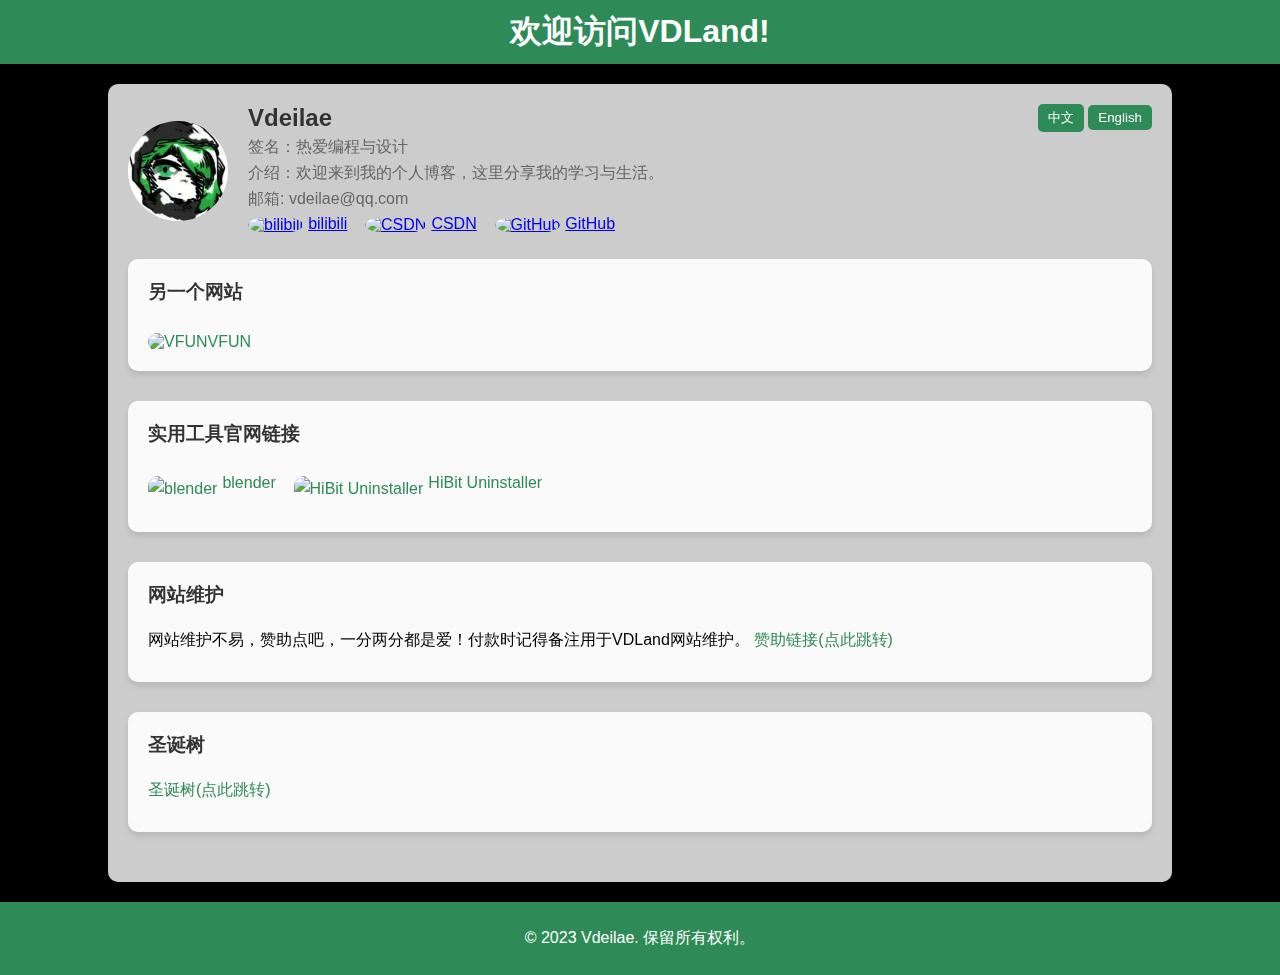
==== index.html @ bed42067 "Update index.html" ====
<!DOCTYPE html>
<html>
<head>
<meta name="viewport" content="width=device-width,initial-scale=1.0,maximum-scale=1.0,minimum-scale=1.0,user-scalable=no">
<link rel="shortcut icon" href="./res/images/logo.ico" type="image/x-icon">
<link rel="stylesheet" type="text/css" href="./css/Index.css">

<title>VDLand-Index</title>
</head>

<body>
<div class="header">
    <h1>欢迎访问VDLand!</h1>
</div>

<div class="content">
    <div class="language-switch">
        <button id="lang-cn">中文</button>
        <button id="lang-en">English</button>
    </div>
    <div class="profile">
        <img src="./res/images/avatar.jpg" alt="头像">
        <div class="profile-info">
            <h2>Vdeilae</h2>
            <p id="signature">签名：热爱编程与设计</p>
            <p id="introduction">介绍：欢迎来到我的个人博客，这里分享我的学习与生活。</p>
            <p id="email">邮箱: vdeilae@qq.com</p>
            <p class="LinkWebsite">
                <a href="https://space.bilibili.com/292076843"><img src="https://space.bilibili.com/favicon.ico" alt="bilibili">bilibili</a>&nbsp;&nbsp;&nbsp;
                <a href="https://blog.csdn.net/qq_37371407"><img src="https://blog.csdn.net/favicon.ico" alt="CSDN">CSDN</a>&nbsp;&nbsp;&nbsp;
                <a href="https://github.com/Vdeilae"><img src="https://github.com/favicon.ico" alt="GitHub">GitHub</a>&nbsp;&nbsp;&nbsp;
            </p>
        </div>
    </div>

    <div >
        <h3></h3>

    </div>

    <div class="card">
        <h3 id="maintenance-title">另一个网站</h3>
        <a href="http://vfun.top:2001"><img src="http://vfun.top:2001/favicon.ico" alt="VFUN">VFUN</a>&nbsp;&nbsp;&nbsp;
    </div>

    <div class="card">
        <h3 id="tools-title">实用工具官网链接</h3>
        <p class="LinkWebsite">
            <a href="https://www.blender.org/"><img src="https://www.blender.org/favicon.ico" alt="blender">blender</a>&nbsp;&nbsp;&nbsp;
            <a href="https://hibitsoft.ir/Uninstaller.html"><img src="https://hibitsoft.ir/favicon.ico" alt="HiBit Uninstaller">HiBit Uninstaller</a>&nbsp;&nbsp;&nbsp;
        </p>
    </div>

    <div class="card">
        <h3 id="maintenance-title">网站维护</h3>
        <p id="maintenance-text">
            网站维护不易，赞助点吧，一分两分都是爱！付款时记得备注用于VDLand网站维护。
            <a href="./sponsor.html">赞助链接(点此跳转)</a>
        </p>
    </div>

    <div class="card">
        <h3 id="christmas-title">圣诞树</h3>
        <p id="christmas-text">
            <a href="./christmas.html">圣诞树(点此跳转)</a>
        </p>
    </div>
</div>

<div class="footer">
    <p>&copy; 2023 Vdeilae. 保留所有权利。</p>
</div>

<canvas id="matrix"></canvas>
<script src="./js/Index.js"></script>

</body>
</html>
---- css/Index.css ----
body {
    font-family: Arial, sans-serif;
    background-color: #000;
    margin: 0;
    padding: 0;
    /* overflow-x: hidden; 只隐藏水平滚动条 */
}
.header {
    background-color: #2e8b57;
    color: #fff;
    padding: 10px 0;
    text-align: center;
}
.header h1 {
    margin: 0;
}
.content {
    max-width: 80%;
    margin: 20px auto;
    padding: 20px;
    background: rgba(255, 255, 255, 0.8);
    border-radius: 10px;
    box-shadow: 0 4px 6px rgba(0, 0, 0, 0.1);
    backdrop-filter: blur(10px);
    position: relative;
    z-index: 1;
}
.profile {
    display: flex;
    align-items: center;
    margin-bottom: 20px;
    flex-wrap: wrap;
}
.profile img {
    border-radius: 50%;
    width: 100px;
    height: 100px;
    margin-right: 20px;
}
.profile-info {
    flex: 1;
    min-width: 200px;
}
.profile-info h2 {
    margin: 0;
    color: #333;
}
.profile-info p {
    margin: 5px 0;
    color: #666;
}
.LinkWebsite a img {
    width: 20px;
    height: 20px;
    vertical-align: middle;
    margin-right: 5px;
}
.card {
    margin-bottom: 30px;
    padding: 20px;
    background: rgba(255, 255, 255, 0.9);
    border-radius: 10px;
    box-shadow: 0 4px 6px rgba(0, 0, 0, 0.1);
}
.card h3 {
    margin-top: 0;
    color: #333;
}
.card p {
    line-height: 1.6;
    margin: 10px 0;
}
.card a {
    color: #2e8b57;
    text-decoration: none;
}
.card a:hover {
    text-decoration: underline;
}
.card img {
    max-width: 100%;
    border-radius: 10px;
    margin-top: 10px;
}
.footer {
    text-align: center;
    padding: 10px 0;
    background-color: #2e8b57;
    color: #fff;
    width: 100%;
    position: relative; /* 修改为相对定位 */
    bottom:0;
}
.language-switch {
    position: absolute;
    top: 20px;
    right: 20px;
}
.language-switch button {
    background: #2e8b57;
    color: #fff;
    border: none;
    padding: 5px 10px;
    border-radius: 5px;
    cursor: pointer;
}
.language-switch button:hover {
    background: #1c5d3a;
}
canvas {
    position: fixed;
    top: 0;
    left: 0;
    z-index: 0;
}
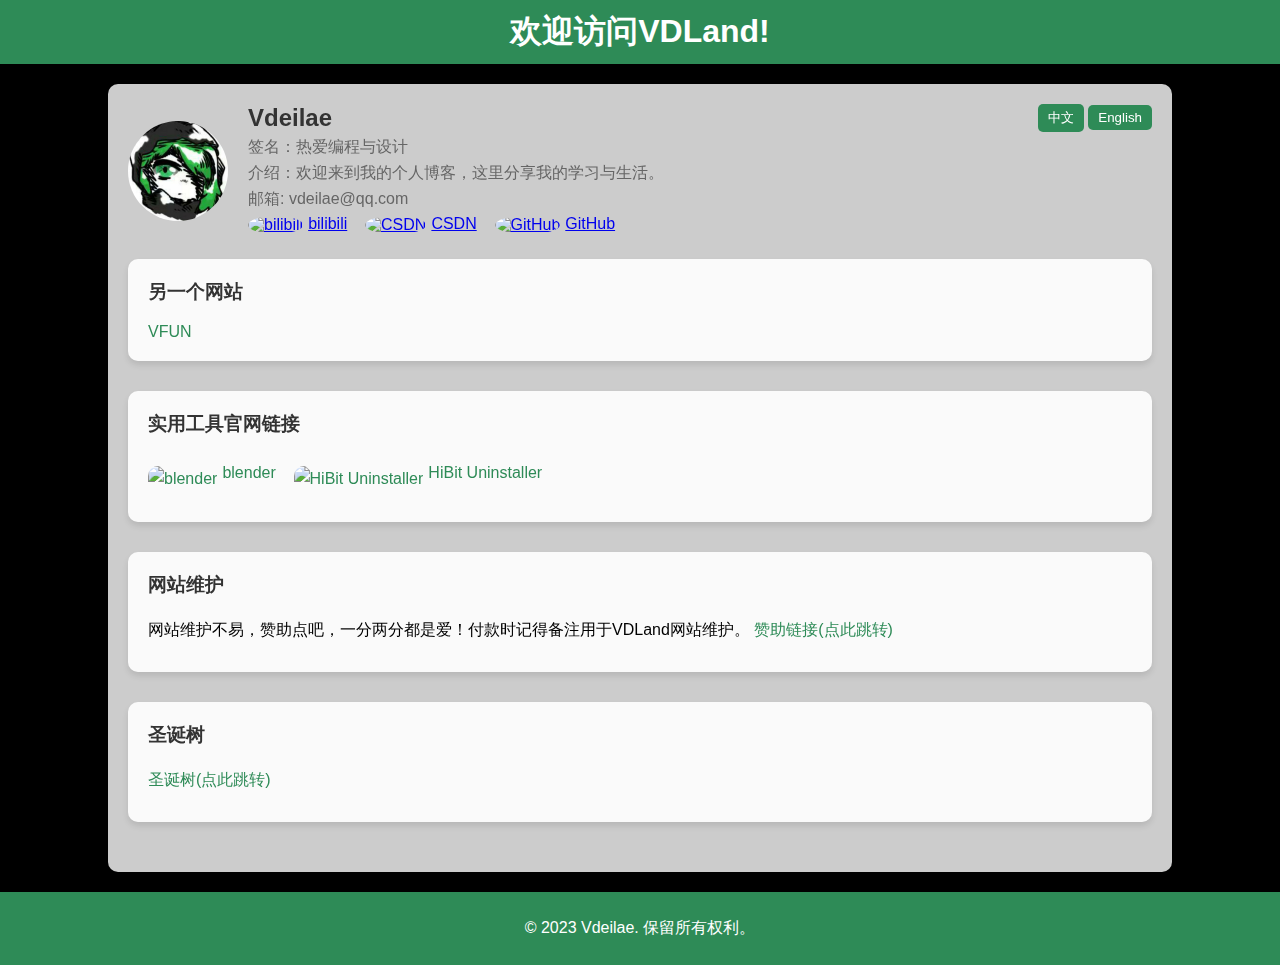
==== commit 172b4ebd: "Update index.html" ====
--- a/index.html
+++ b/index.html
@@ -33,14 +33,9 @@
         </div>
     </div>
 
-    <div >
-        <h3></h3>
-
-    </div>
-
     <div class="card">
-        <h3 id="maintenance-title">另一个网站</h3>
-        <a href="http://vfun.top:2001"><img src="http://vfun.top:2001/favicon.ico" alt="VFUN">VFUN</a>&nbsp;&nbsp;&nbsp;
+        <h3 >另一个网站</h3>
+        <a href="http://vfun.top:2001">VFUN</a>&nbsp;&nbsp;&nbsp;
     </div>
 
     <div class="card">
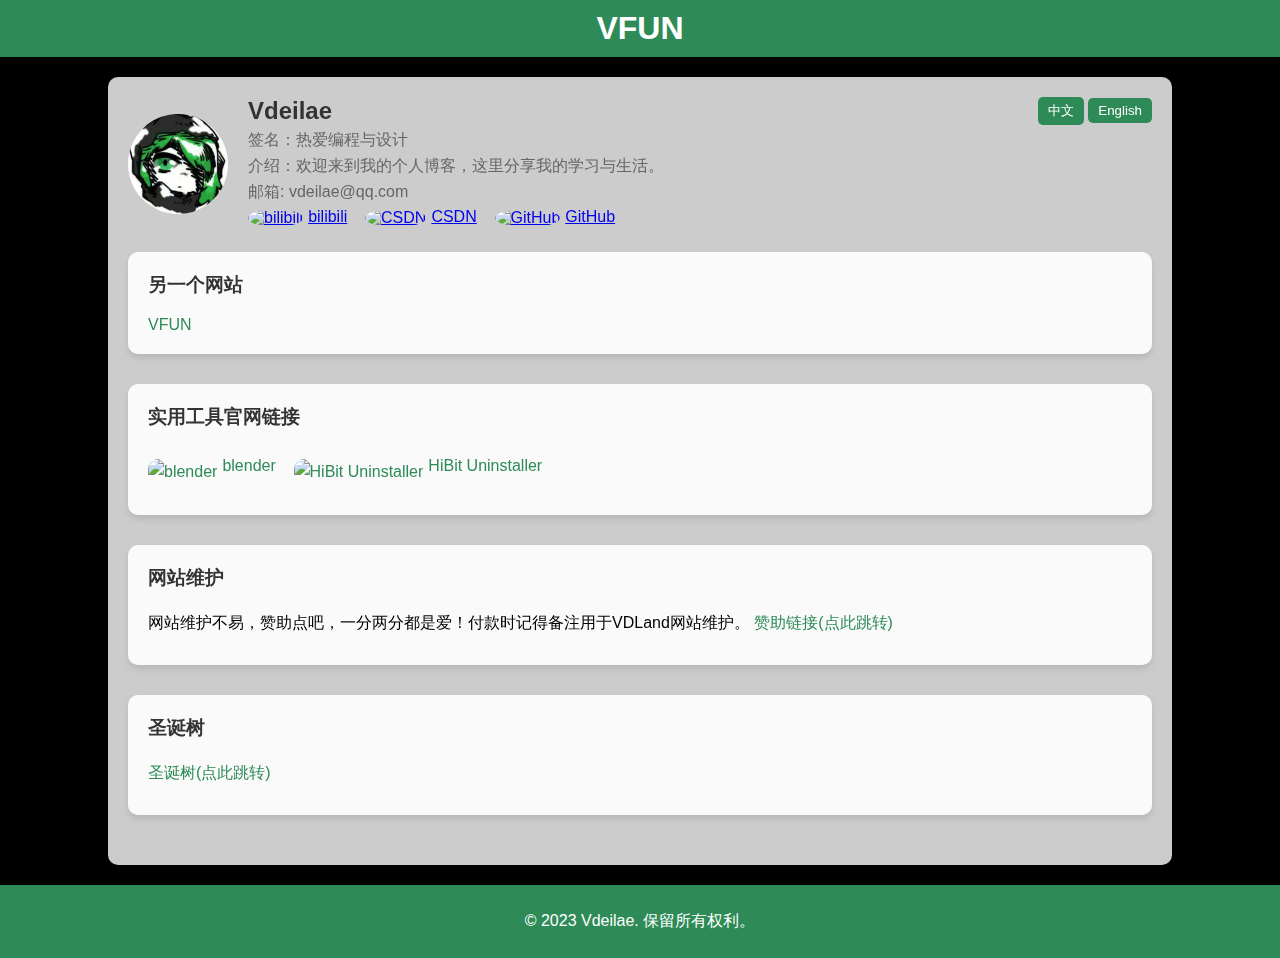
==== commit 96cc2408: "Update index.html" ====
--- a/index.html
+++ b/index.html
@@ -10,7 +10,7 @@
 
 <body>
 <div class="header">
-    <h1>欢迎访问VDLand!</h1>
+    <h1>VFUN</h1>
 </div>
 
 <div class="content">
@@ -34,7 +34,7 @@
     </div>
 
     <div class="card">
-        <h3 >另一个网站</h3>
+        <h3 id="web-title" >另一个网站</h3>
         <a href="http://vfun.top:2001">VFUN</a>&nbsp;&nbsp;&nbsp;
     </div>
 
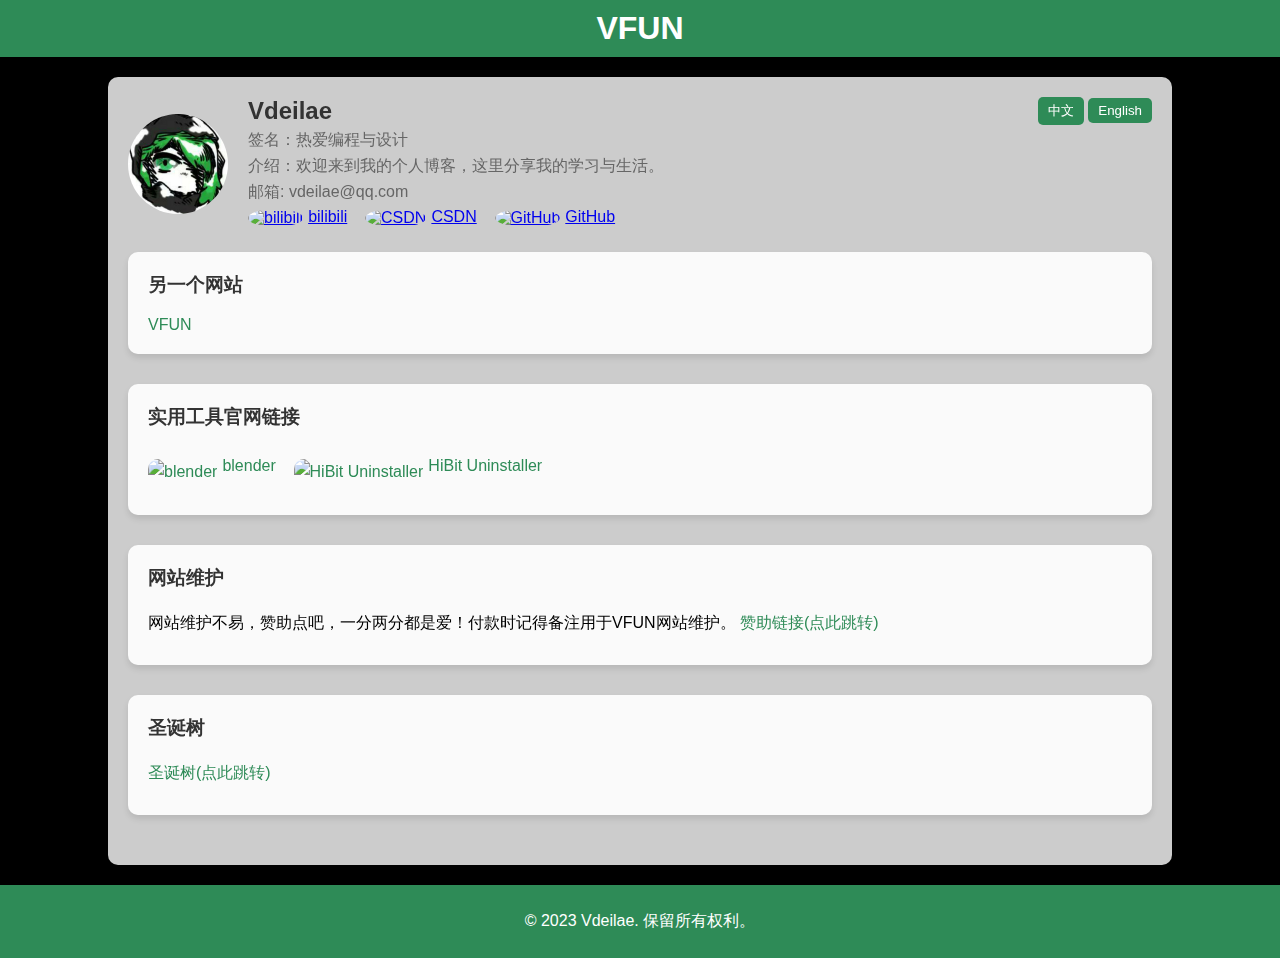
==== commit 8755cfcc: "修改名字" ====
--- a/index.html
+++ b/index.html
@@ -5,7 +5,7 @@
 <link rel="shortcut icon" href="./res/images/logo.ico" type="image/x-icon">
 <link rel="stylesheet" type="text/css" href="./css/Index.css">
 
-<title>VDLand-Index</title>
+<title>VFUN-Index</title>
 </head>
 
 <body>
@@ -49,7 +49,7 @@
     <div class="card">
         <h3 id="maintenance-title">网站维护</h3>
         <p id="maintenance-text">
-            网站维护不易，赞助点吧，一分两分都是爱！付款时记得备注用于VDLand网站维护。
+            网站维护不易，赞助点吧，一分两分都是爱！付款时记得备注用于VFUN网站维护。
             <a href="./sponsor.html">赞助链接(点此跳转)</a>
         </p>
     </div>
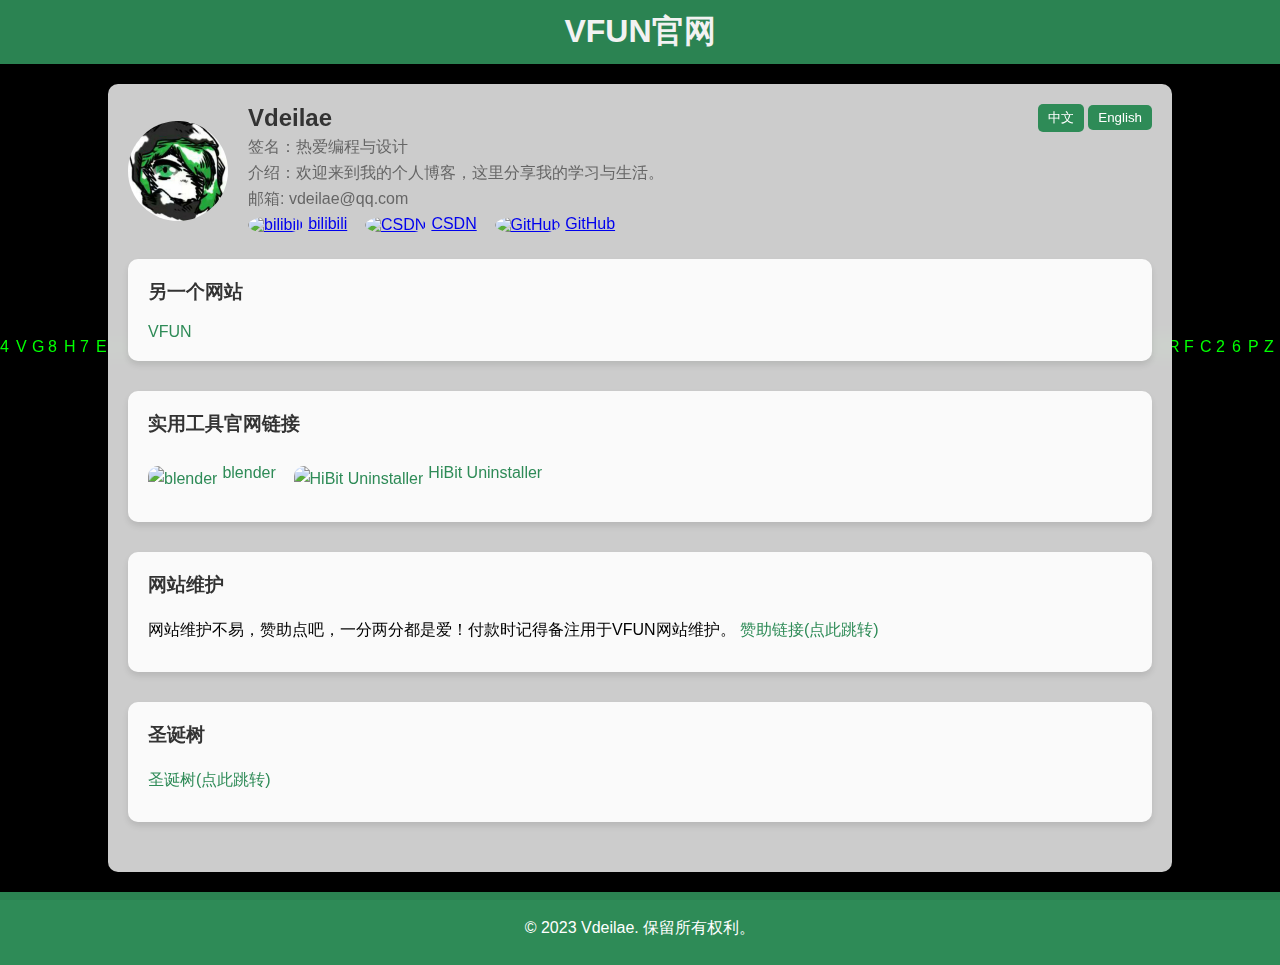
==== commit 964a5efe: "常规提交" ====
--- a/index.html
+++ b/index.html
@@ -5,12 +5,12 @@
 <link rel="shortcut icon" href="./res/images/logo.ico" type="image/x-icon">
 <link rel="stylesheet" type="text/css" href="./css/Index.css">
 
-<title>VFUN-Index</title>
+<title>VFUN官网</title>
 </head>
 
 <body>
 <div class="header">
-    <h1>VFUN</h1>
+    <h1>VFUN官网</h1>
 </div>
 
 <div class="content">
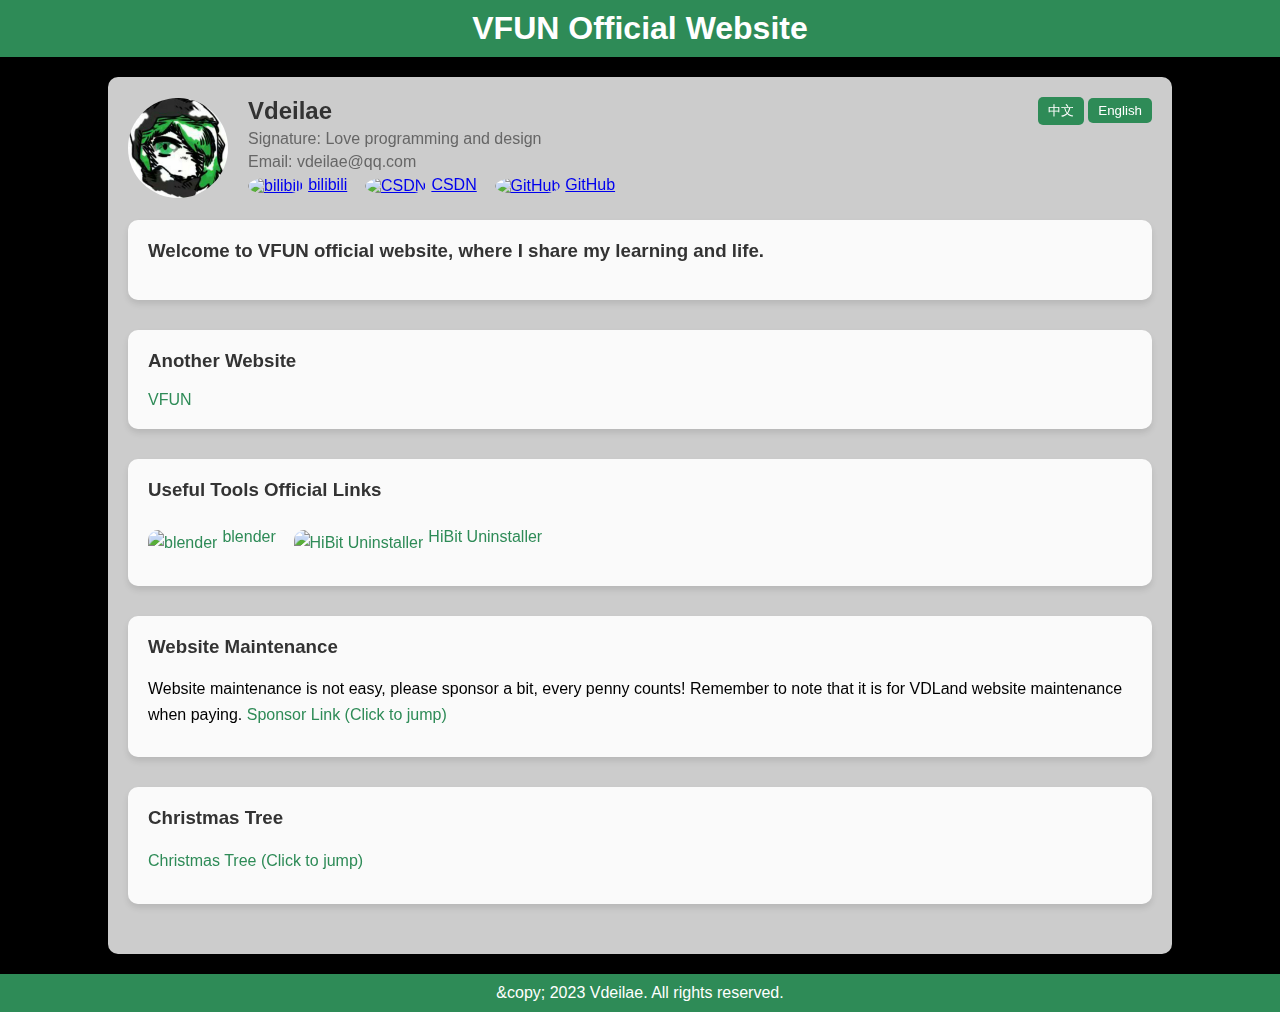
==== commit 03fdd4a3: "常规提交" ====
--- a/index.html
+++ b/index.html
@@ -23,7 +23,6 @@
         <div class="profile-info">
             <h2>Vdeilae</h2>
             <p id="signature">签名：热爱编程与设计</p>
-            <p id="introduction">介绍：欢迎来到我的个人博客，这里分享我的学习与生活。</p>
             <p id="email">邮箱: vdeilae@qq.com</p>
             <p class="LinkWebsite">
                 <a href="https://space.bilibili.com/292076843"><img src="https://space.bilibili.com/favicon.ico" alt="bilibili">bilibili</a>&nbsp;&nbsp;&nbsp;
@@ -31,6 +30,10 @@
                 <a href="https://github.com/Vdeilae"><img src="https://github.com/favicon.ico" alt="GitHub">GitHub</a>&nbsp;&nbsp;&nbsp;
             </p>
         </div>
+    </div>
+
+    <div class="card">
+        <h3 id="introduction">欢迎来到VFUN官网！Welcome to VFUN official website!</h3>
     </div>
 
     <div class="card">
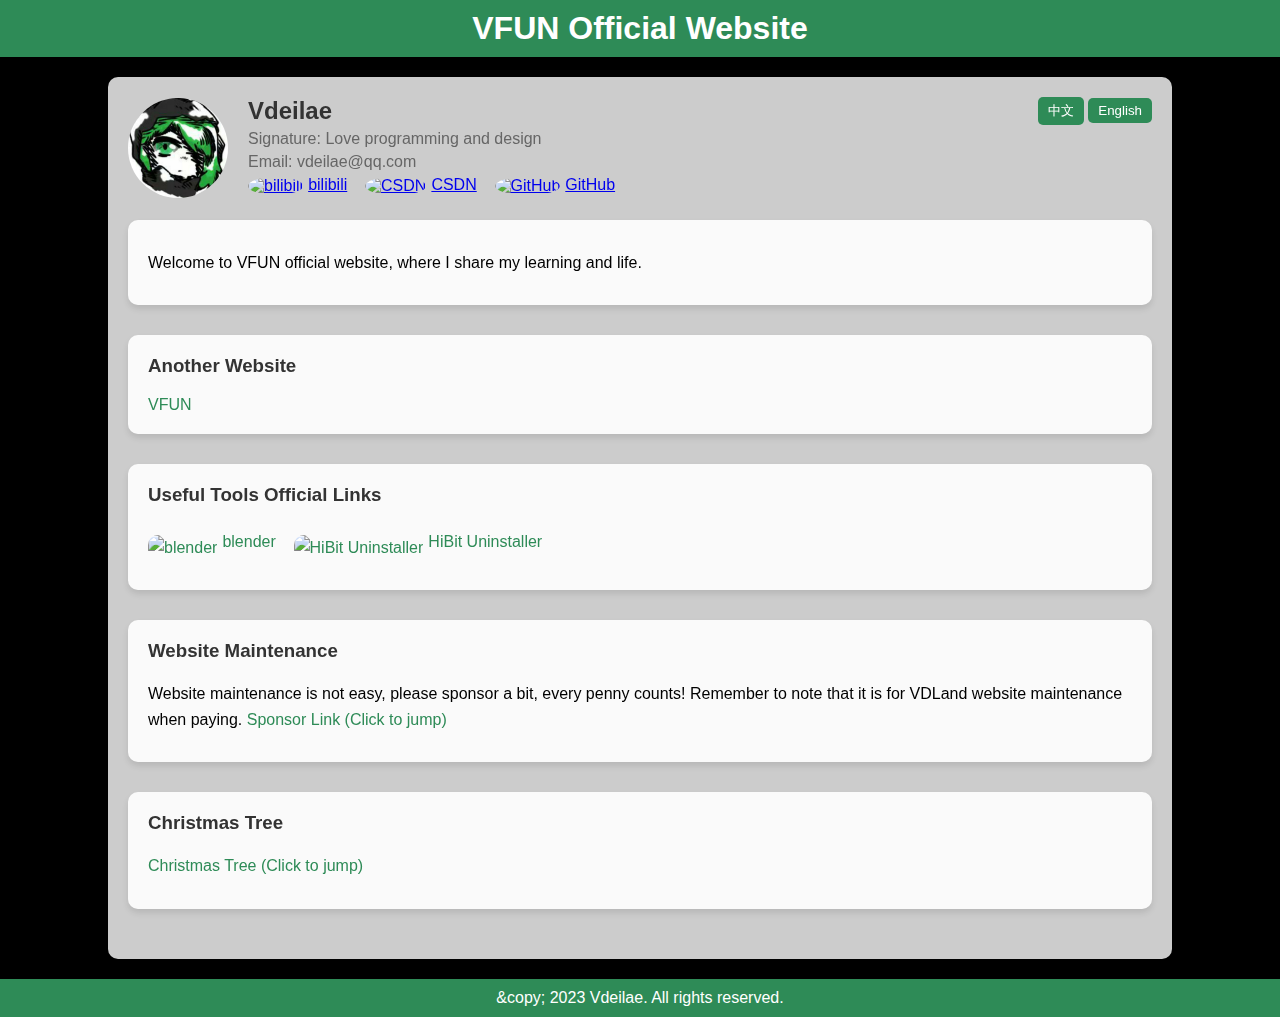
==== commit 4317a96a: "修改首页介绍部分，将标题更改为段落" ====
--- a/index.html
+++ b/index.html
@@ -33,7 +33,7 @@
     </div>
 
     <div class="card">
-        <h3 id="introduction">欢迎来到VFUN官网！Welcome to VFUN official website!</h3>
+        <p id="introduction">欢迎来到VFUN官网！Welcome to VFUN official website!</p>
     </div>
 
     <div class="card">
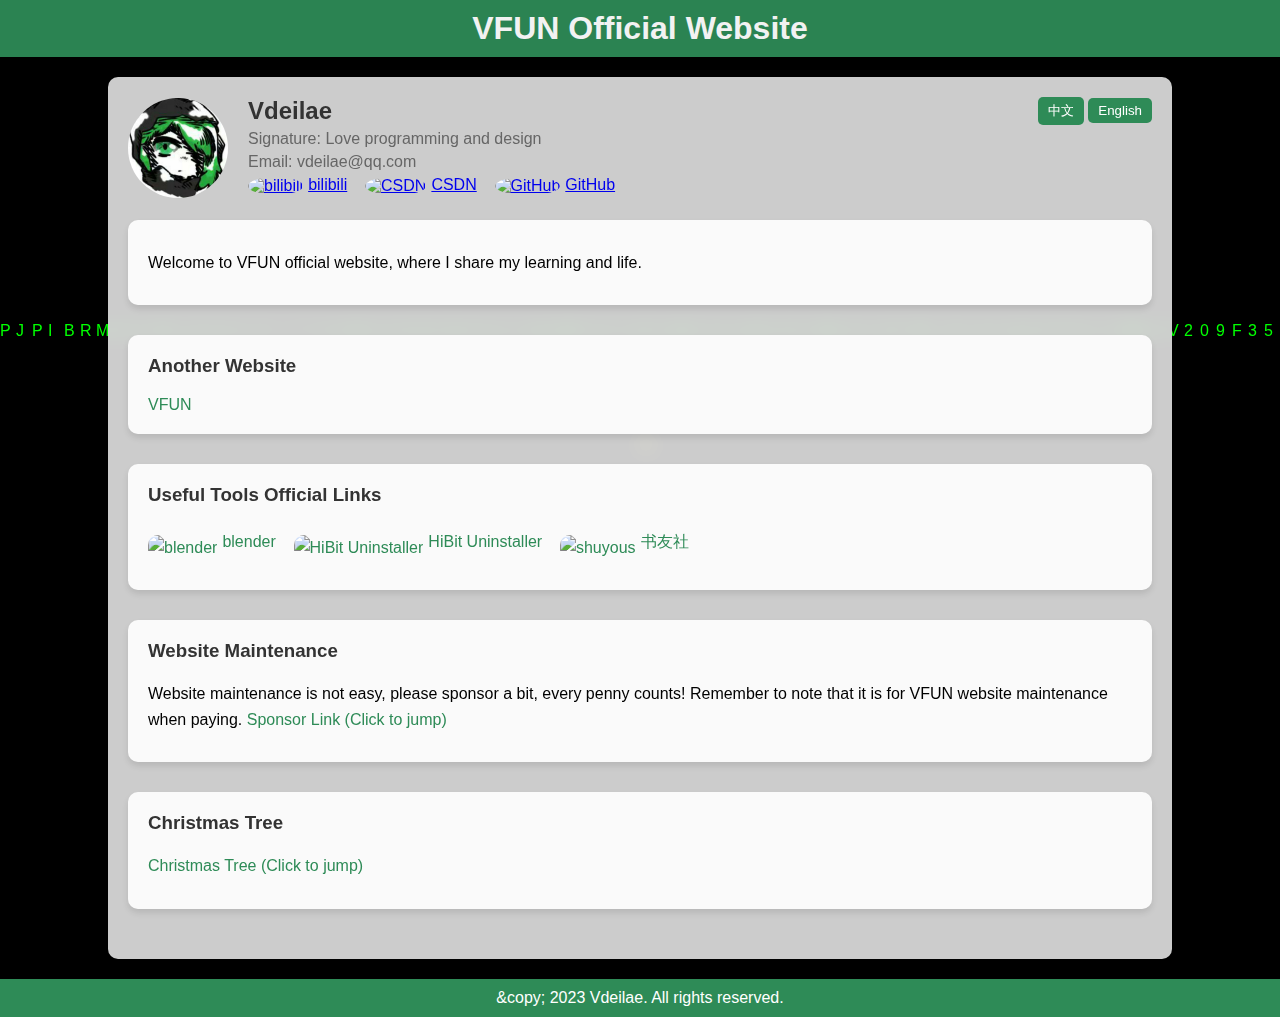
==== commit 042dd13c: "在链接列表中添加书友社的链接" ====
--- a/index.html
+++ b/index.html
@@ -46,6 +46,9 @@
         <p class="LinkWebsite">
             <a href="https://www.blender.org/"><img src="https://www.blender.org/favicon.ico" alt="blender">blender</a>&nbsp;&nbsp;&nbsp;
             <a href="https://hibitsoft.ir/Uninstaller.html"><img src="https://hibitsoft.ir/favicon.ico" alt="HiBit Uninstaller">HiBit Uninstaller</a>&nbsp;&nbsp;&nbsp;
+
+            <a href="https://www.shuyous.com"><img src="https://www.shuyous.com/favicon.ico" alt="shuyous">书友社</a>&nbsp;&nbsp;&nbsp;
+            
         </p>
     </div>
 
